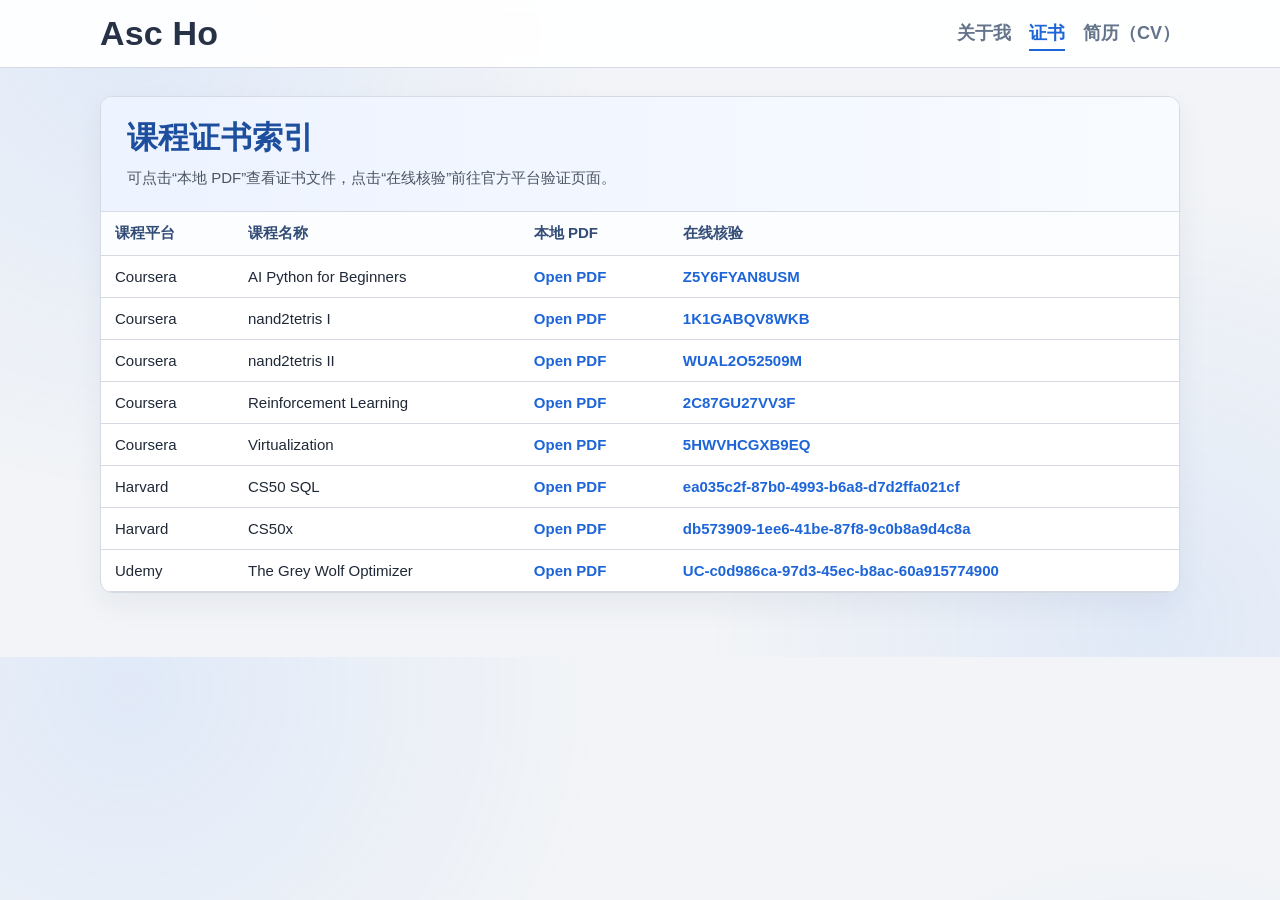
==== certificates/index.html @ 9a3f1663 "添加 About me" ====
<!doctype html>
<html lang="zh-CN">

<head>
  <meta charset="UTF-8">
  <meta name="viewport" content="width=device-width, initial-scale=1.0">
  <title>Asc Ho - 证书</title>
  <style>
    :root {
      --bg: #f2f4f7;
      --card: #ffffff;
      --line: #d5dae3;
      --text: #1f2937;
      --muted: #4b5563;
      --accent: #1d65d8;
      --accent-soft: #eff5ff;
    }

    * {
      box-sizing: border-box;
    }

    body {
      margin: 0;
      color: var(--text);
      font-family: "Segoe UI", "PingFang SC", "Microsoft YaHei", sans-serif;
      background:
        radial-gradient(circle at 10% 5%, rgba(98, 157, 255, 0.12) 0%, transparent 36%),
        radial-gradient(circle at 90% 95%, rgba(66, 133, 244, 0.1) 0%, transparent 34%),
        var(--bg);
    }

    .topbar {
      border-bottom: 1px solid var(--line);
      background: rgba(255, 255, 255, 0.93);
      backdrop-filter: blur(6px);
      position: sticky;
      top: 0;
      z-index: 10;
    }

    .topbar-inner {
      max-width: 1120px;
      margin: 0 auto;
      padding: 14px 20px;
      display: flex;
      align-items: center;
      justify-content: space-between;
      gap: 16px;
    }

    .site-name {
      margin: 0;
      color: #283246;
      font-size: 34px;
      font-weight: 700;
      letter-spacing: 0.2px;
      text-decoration: none;
    }

    .nav {
      display: flex;
      align-items: center;
      gap: 18px;
      flex-wrap: wrap;
    }

    .nav a {
      color: #64748b;
      text-decoration: none;
      font-size: 18px;
      font-weight: 600;
      border-bottom: 2px solid transparent;
      padding: 4px 0;
      transition: color 0.22s ease, border-color 0.22s ease;
    }

    .nav a:hover {
      color: var(--accent);
    }

    .nav a.active {
      color: var(--accent);
      border-bottom-color: var(--accent);
    }

    .wrap {
      max-width: 1120px;
      margin: 28px auto;
      padding: 0 20px 36px;
    }

    .card {
      background: var(--card);
      border: 1px solid var(--line);
      border-radius: 12px;
      box-shadow: 0 12px 30px rgba(39, 54, 84, 0.06);
      overflow: hidden;
    }

    .section-head {
      padding: 20px 26px;
      border-bottom: 1px solid var(--line);
      background: linear-gradient(90deg, #edf3ff, #f8fbff);
    }

    h1 {
      margin: 0;
      font-size: 31px;
      color: #1e4f9e;
      letter-spacing: 0.2px;
    }

    .section-desc {
      margin: 7px 0 0;
      color: var(--muted);
      font-size: 15px;
      line-height: 1.65;
    }

    table {
      width: 100%;
      border-collapse: collapse;
      font-size: 15px;
    }

    th,
    td {
      border-bottom: 1px solid var(--line);
      padding: 12px 14px;
      text-align: left;
      vertical-align: top;
    }

    th {
      background: #fbfdff;
      color: #334d77;
      font-weight: 700;
    }

    tbody tr:hover td {
      background: var(--accent-soft);
    }

    td a {
      color: var(--accent);
      text-decoration: none;
      font-weight: 700;
      word-break: break-all;
    }

    td a:hover {
      text-decoration: underline;
    }

    @media (max-width: 900px) {
      .site-name {
        font-size: 28px;
      }

      .nav a {
        font-size: 16px;
      }
    }

    @media (max-width: 640px) {
      .topbar-inner {
        flex-direction: column;
        align-items: flex-start;
        gap: 8px;
      }

      .wrap {
        margin: 16px auto;
        padding: 0 12px 24px;
      }

      .site-name {
        font-size: 24px;
      }

      table {
        font-size: 13px;
      }

      th,
      td {
        padding: 10px;
      }
    }
  </style>
</head>

<body>
  <header class="topbar">
    <div class="topbar-inner">
      <a class="site-name" href="../index.html">Asc Ho</a>
      <nav class="nav" aria-label="Main Navigation">
        <a href="../index.html">关于我</a>
        <a class="active" href="index.html">证书</a>
        <a href="resume.pdf" target="_blank" rel="noopener noreferrer">简历（CV）</a>
      </nav>
    </div>
  </header>

  <main class="wrap">
    <section class="card">
      <header class="section-head">
        <h1>课程证书索引</h1>
        <p class="section-desc">可点击“本地 PDF”查看证书文件，点击“在线核验”前往官方平台验证页面。</p>
      </header>

      <table>
        <thead>
          <tr>
            <th>课程平台</th>
            <th>课程名称</th>
            <th>本地 PDF</th>
            <th>在线核验</th>
          </tr>
        </thead>
        <tbody>
          <tr>
            <td>Coursera</td>
            <td>AI Python for Beginners</td>
            <td><a href="ai-python-for-beginners.pdf" target="_blank" rel="noopener noreferrer">Open PDF</a></td>
            <td><a href="https://coursera.org/verify/Z5Y6FYAN8USM" target="_blank"
                rel="noopener noreferrer">Z5Y6FYAN8USM</a></td>
          </tr>
          <tr>
            <td>Coursera</td>
            <td>nand2tetris I</td>
            <td><a href="nand2tetris-i.pdf" target="_blank" rel="noopener noreferrer">Open PDF</a></td>
            <td><a href="https://coursera.org/verify/1K1GABQV8WKB" target="_blank"
                rel="noopener noreferrer">1K1GABQV8WKB</a></td>
          </tr>
          <tr>
            <td>Coursera</td>
            <td>nand2tetris II</td>
            <td><a href="nand2tetris-ii.pdf" target="_blank" rel="noopener noreferrer">Open PDF</a></td>
            <td><a href="https://coursera.org/verify/WUAL2O52509M" target="_blank"
                rel="noopener noreferrer">WUAL2O52509M</a></td>
          </tr>
          <tr>
            <td>Coursera</td>
            <td>Reinforcement Learning</td>
            <td><a href="reinforcement-learning.pdf" target="_blank" rel="noopener noreferrer">Open PDF</a></td>
            <td><a href="https://coursera.org/verify/2C87GU27VV3F" target="_blank"
                rel="noopener noreferrer">2C87GU27VV3F</a></td>
          </tr>
          <tr>
            <td>Coursera</td>
            <td>Virtualization</td>
            <td><a href="virtualization.pdf" target="_blank" rel="noopener noreferrer">Open PDF</a></td>
            <td><a href="https://coursera.org/verify/5HWVHCGXB9EQ" target="_blank"
                rel="noopener noreferrer">5HWVHCGXB9EQ</a></td>
          </tr>
          <tr>
            <td>Harvard</td>
            <td>CS50 SQL</td>
            <td><a href="cs50-sql.pdf" target="_blank" rel="noopener noreferrer">Open PDF</a></td>
            <td><a href="https://cs50.harvard.edu/certificates/ea035c2f-87b0-4993-b6a8-d7d2ffa021cf" target="_blank"
                rel="noopener noreferrer">ea035c2f-87b0-4993-b6a8-d7d2ffa021cf</a></td>
          </tr>
          <tr>
            <td>Harvard</td>
            <td>CS50x</td>
            <td><a href="cs50x.pdf" target="_blank" rel="noopener noreferrer">Open PDF</a></td>
            <td><a href="https://cs50.harvard.edu/certificates/db573909-1ee6-41be-87f8-9c0b8a9d4c8a" target="_blank"
                rel="noopener noreferrer">db573909-1ee6-41be-87f8-9c0b8a9d4c8a</a></td>
          </tr>
          <tr>
            <td>Udemy</td>
            <td>The Grey Wolf Optimizer</td>
            <td><a href="the-grey-wolf-optimizer.pdf" target="_blank" rel="noopener noreferrer">Open PDF</a></td>
            <td><a href="https://ude.my/UC-c0d986ca-97d3-45ec-b8ac-60a915774900" target="_blank"
                rel="noopener noreferrer">UC-c0d986ca-97d3-45ec-b8ac-60a915774900</a></td>
          </tr>
        </tbody>
      </table>
    </section>
  </main>
</body>

</html>
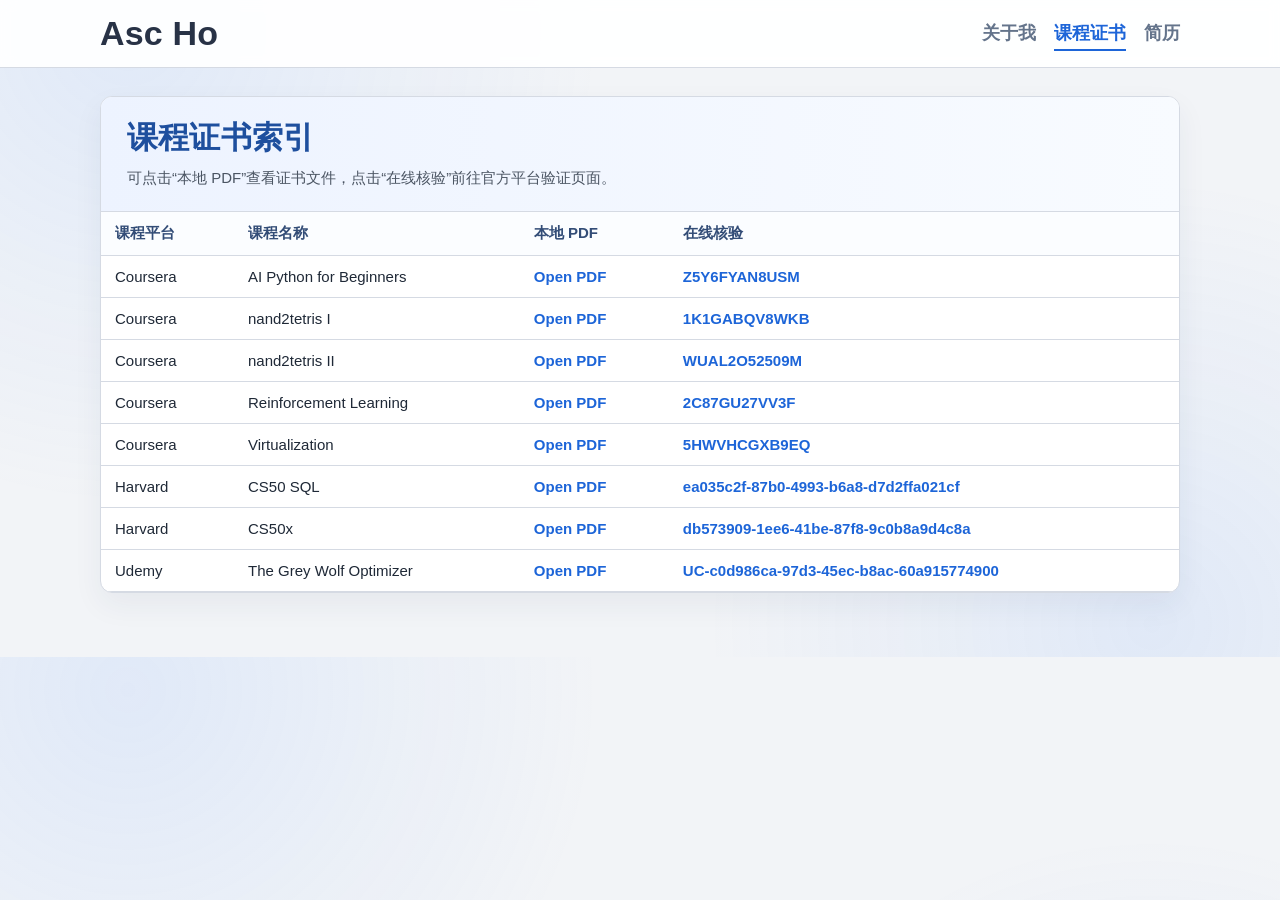
==== commit 4b5d52db: "网站代码优化" ====
--- a/certificates/index.html
+++ b/certificates/index.html
@@ -4,100 +4,9 @@
 <head>
   <meta charset="UTF-8">
   <meta name="viewport" content="width=device-width, initial-scale=1.0">
-  <title>Asc Ho - 证书</title>
+  <title>Asc Ho - 课程证书</title>
+  <link rel="stylesheet" href="../assets/common.css">
   <style>
-    :root {
-      --bg: #f2f4f7;
-      --card: #ffffff;
-      --line: #d5dae3;
-      --text: #1f2937;
-      --muted: #4b5563;
-      --accent: #1d65d8;
-      --accent-soft: #eff5ff;
-    }
-
-    * {
-      box-sizing: border-box;
-    }
-
-    body {
-      margin: 0;
-      color: var(--text);
-      font-family: "Segoe UI", "PingFang SC", "Microsoft YaHei", sans-serif;
-      background:
-        radial-gradient(circle at 10% 5%, rgba(98, 157, 255, 0.12) 0%, transparent 36%),
-        radial-gradient(circle at 90% 95%, rgba(66, 133, 244, 0.1) 0%, transparent 34%),
-        var(--bg);
-    }
-
-    .topbar {
-      border-bottom: 1px solid var(--line);
-      background: rgba(255, 255, 255, 0.93);
-      backdrop-filter: blur(6px);
-      position: sticky;
-      top: 0;
-      z-index: 10;
-    }
-
-    .topbar-inner {
-      max-width: 1120px;
-      margin: 0 auto;
-      padding: 14px 20px;
-      display: flex;
-      align-items: center;
-      justify-content: space-between;
-      gap: 16px;
-    }
-
-    .site-name {
-      margin: 0;
-      color: #283246;
-      font-size: 34px;
-      font-weight: 700;
-      letter-spacing: 0.2px;
-      text-decoration: none;
-    }
-
-    .nav {
-      display: flex;
-      align-items: center;
-      gap: 18px;
-      flex-wrap: wrap;
-    }
-
-    .nav a {
-      color: #64748b;
-      text-decoration: none;
-      font-size: 18px;
-      font-weight: 600;
-      border-bottom: 2px solid transparent;
-      padding: 4px 0;
-      transition: color 0.22s ease, border-color 0.22s ease;
-    }
-
-    .nav a:hover {
-      color: var(--accent);
-    }
-
-    .nav a.active {
-      color: var(--accent);
-      border-bottom-color: var(--accent);
-    }
-
-    .wrap {
-      max-width: 1120px;
-      margin: 28px auto;
-      padding: 0 20px 36px;
-    }
-
-    .card {
-      background: var(--card);
-      border: 1px solid var(--line);
-      border-radius: 12px;
-      box-shadow: 0 12px 30px rgba(39, 54, 84, 0.06);
-      overflow: hidden;
-    }
-
     .section-head {
       padding: 20px 26px;
       border-bottom: 1px solid var(--line);
@@ -153,32 +62,7 @@
       text-decoration: underline;
     }
 
-    @media (max-width: 900px) {
-      .site-name {
-        font-size: 28px;
-      }
-
-      .nav a {
-        font-size: 16px;
-      }
-    }
-
     @media (max-width: 640px) {
-      .topbar-inner {
-        flex-direction: column;
-        align-items: flex-start;
-        gap: 8px;
-      }
-
-      .wrap {
-        margin: 16px auto;
-        padding: 0 12px 24px;
-      }
-
-      .site-name {
-        font-size: 24px;
-      }
-
       table {
         font-size: 13px;
       }
@@ -192,16 +76,7 @@
 </head>
 
 <body>
-  <header class="topbar">
-    <div class="topbar-inner">
-      <a class="site-name" href="../index.html">Asc Ho</a>
-      <nav class="nav" aria-label="Main Navigation">
-        <a href="../index.html">关于我</a>
-        <a class="active" href="index.html">证书</a>
-        <a href="resume.pdf" target="_blank" rel="noopener noreferrer">简历（CV）</a>
-      </nav>
-    </div>
-  </header>
+  <header id="site-header" class="topbar" data-page="certificates" data-root-prefix="../"></header>
 
   <main class="wrap">
     <section class="card">
@@ -280,6 +155,7 @@
       </table>
     </section>
   </main>
+  <script src="../assets/nav.js" defer></script>
 </body>
 
 </html>
--- a/assets/common.css
+++ b/assets/common.css
@@ -0,0 +1,130 @@
+:root {
+  --bg: #f2f4f7;
+  --card: #ffffff;
+  --text: #1f2937;
+  --muted: #4b5563;
+  --line: #d5dae3;
+  --accent: #1d65d8;
+  --accent-soft: #eff5ff;
+}
+
+* {
+  box-sizing: border-box;
+}
+
+body {
+  margin: 0;
+  color: var(--text);
+  font-family: "Segoe UI", "PingFang SC", "Microsoft YaHei", sans-serif;
+  background:
+    radial-gradient(circle at 10% 5%, rgba(98, 157, 255, 0.12) 0%, transparent 36%),
+    radial-gradient(circle at 90% 95%, rgba(66, 133, 244, 0.1) 0%, transparent 34%),
+    var(--bg);
+}
+
+.topbar {
+  border-bottom: 1px solid var(--line);
+  background: rgba(255, 255, 255, 0.93);
+  backdrop-filter: blur(6px);
+  position: sticky;
+  top: 0;
+  z-index: 10;
+}
+
+.topbar-inner {
+  max-width: 1120px;
+  margin: 0 auto;
+  padding: 14px 20px;
+  display: flex;
+  align-items: center;
+  justify-content: space-between;
+  gap: 16px;
+}
+
+.site-name {
+  margin: 0;
+  color: #283246;
+  font-size: 34px;
+  font-weight: 700;
+  letter-spacing: 0.2px;
+  text-decoration: none;
+}
+
+.nav {
+  display: flex;
+  align-items: center;
+  gap: 18px;
+  flex-wrap: wrap;
+}
+
+.nav a {
+  color: #64748b;
+  text-decoration: none;
+  font-size: 18px;
+  font-weight: 600;
+  border-bottom: 2px solid transparent;
+  padding: 4px 0;
+  transition: color 0.22s ease, border-color 0.22s ease;
+}
+
+.nav a:hover {
+  color: var(--accent);
+}
+
+.nav a.active {
+  color: var(--accent);
+  border-bottom-color: var(--accent);
+}
+
+.wrap {
+  max-width: 1120px;
+  margin: 28px auto;
+  padding: 0 20px 36px;
+}
+
+.card {
+  background: var(--card);
+  border: 1px solid var(--line);
+  border-radius: 12px;
+  box-shadow: 0 12px 30px rgba(39, 54, 84, 0.06);
+  overflow: hidden;
+}
+
+@keyframes fade-in {
+  from {
+    opacity: 0;
+    transform: translateY(8px);
+  }
+
+  to {
+    opacity: 1;
+    transform: translateY(0);
+  }
+}
+
+@media (max-width: 900px) {
+  .site-name {
+    font-size: 28px;
+  }
+
+  .nav a {
+    font-size: 16px;
+  }
+}
+
+@media (max-width: 640px) {
+  .topbar-inner {
+    flex-direction: column;
+    align-items: flex-start;
+    gap: 8px;
+  }
+
+  .wrap {
+    margin: 16px auto;
+    padding: 0 12px 24px;
+  }
+
+  .site-name {
+    font-size: 24px;
+  }
+}
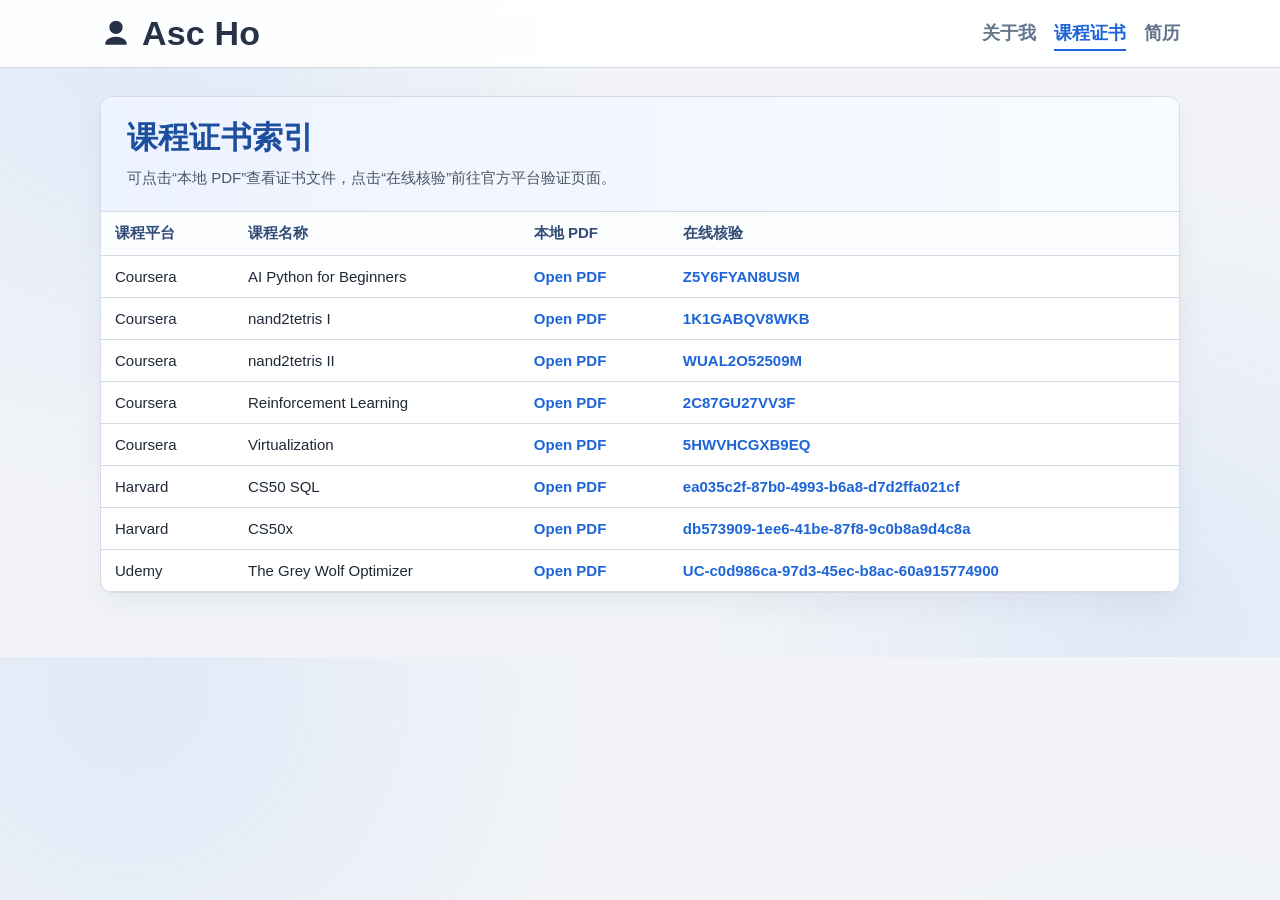
==== commit cec05158: "替换标签页 icon" ====
--- a/certificates/index.html
+++ b/certificates/index.html
@@ -5,6 +5,8 @@
   <meta charset="UTF-8">
   <meta name="viewport" content="width=device-width, initial-scale=1.0">
   <title>Asc Ho - 课程证书</title>
+  <link rel="icon" type="image/svg+xml" href="../assets/favicon.svg">
+  <link rel="shortcut icon" href="../assets/favicon.svg">
   <link rel="stylesheet" href="../assets/common.css">
   <style>
     .section-head {
--- a/assets/common.css
+++ b/assets/common.css
@@ -48,6 +48,16 @@
   font-weight: 700;
   letter-spacing: 0.2px;
   text-decoration: none;
+  display: inline-flex;
+  align-items: center;
+  gap: 10px;
+}
+
+.site-icon {
+  width: 32px;
+  height: 32px;
+  fill: currentColor;
+  flex-shrink: 0;
 }
 
 .nav {
@@ -107,6 +117,11 @@
     font-size: 28px;
   }
 
+  .site-icon {
+    width: 28px;
+    height: 28px;
+  }
+
   .nav a {
     font-size: 16px;
   }
@@ -127,4 +142,9 @@
   .site-name {
     font-size: 24px;
   }
+
+  .site-icon {
+    width: 24px;
+    height: 24px;
+  }
 }
